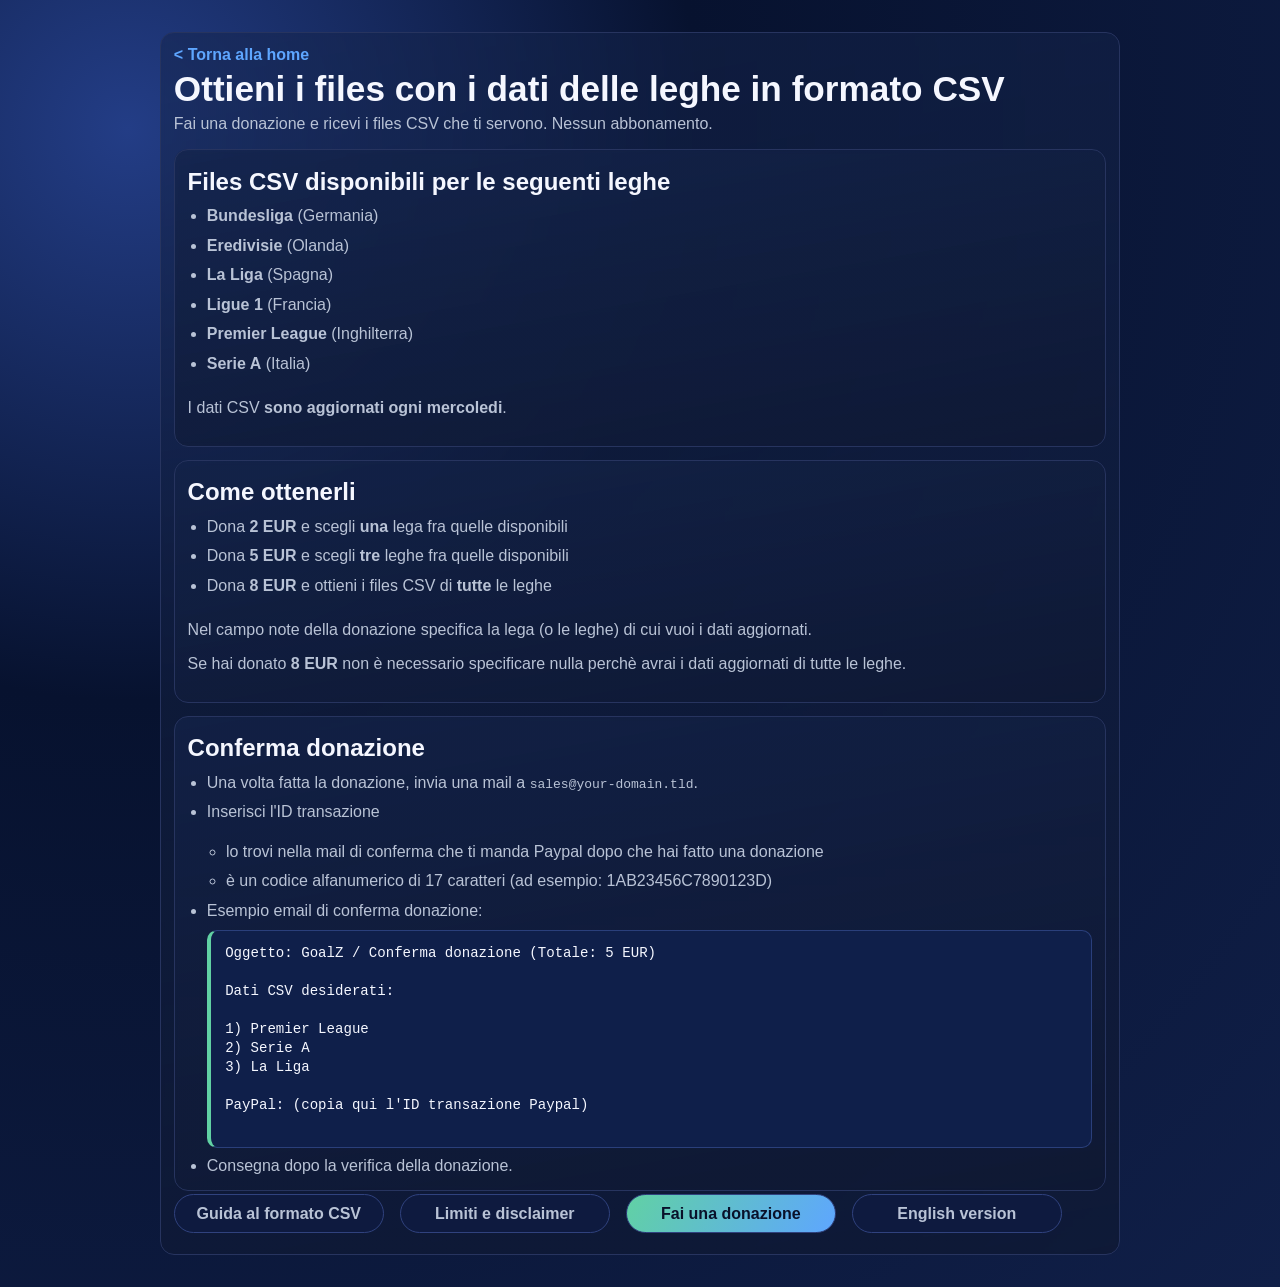
==== payment_it.html @ df504cde "First Commit" ====
<!doctype html>
<html lang="it">
  <head>
    <meta charset="UTF-8" />
    <meta name="viewport" content="width=device-width, initial-scale=1" />
    <title>GoalZ - Acquisto CSV</title>
    <link rel="stylesheet" href="style.css" />
  </head>
  <body>
    <main class="page">
      <section class="card">
        <div class="top-nav">
          <a class="text-link top-back-link" href="index.html">< Torna alla home</a>
        </div>
        <h1>Ottieni i files con i dati delle leghe in formato CSV</h1>
        <p class="muted">Fai una donazione e ricevi i files CSV che ti servono. Nessun abbonamento.</p>

        <section class="card" style="margin-top: 0.8rem;">
          <h2>Files CSV disponibili per le seguenti leghe</h2>
          <ul class="list">
            <li><strong>Bundesliga</strong> (Germania)</li>
            <li><strong>Eredivisie</strong> (Olanda)</li>
            <li><strong>La Liga</strong> (Spagna)</li>
            <li><strong>Ligue 1</strong> (Francia)</li>
            <li><strong>Premier League</strong> (Inghilterra)</li>
            <li><strong>Serie A</strong> (Italia)</li>
          </ul>
          <br/>
          <p class="muted">I dati CSV <strong>sono aggiornati ogni mercoledi</strong>.</p>
        </section>

        <section class="card" style="margin-top: 0.8rem;">
          <h2>Come ottenerli</h2>
          <ul class="list">
            <li>Dona <strong>2 EUR</strong> e scegli <strong>una</strong> lega fra quelle disponibili</li>
            <li>Dona <strong>5 EUR</strong> e scegli <strong>tre</strong> leghe fra quelle disponibili</li>
            <li>Dona <strong>8 EUR</strong> e ottieni i files CSV di <strong>tutte</strong> le leghe</li>
          </ul>
          <br/>
          <p class="muted">Nel campo note della donazione specifica la lega (o le leghe) di cui vuoi i dati aggiornati.</p>
          <p class="muted">Se hai donato <strong>8 EUR</strong> non è necessario specificare nulla perchè avrai i dati aggiornati di tutte le leghe.</p>
        </section>

        <section class="card" style="margin-top: 0.8rem;">
          <h2>Conferma donazione</h2>
          <ul class="list">
            <li>Una volta fatta la donazione, invia una mail a <code>sales@your-domain.tld</code>.</li>
            <li>Inserisci l'ID transazione</li>
            <ul class="list">
              <li>lo trovi nella mail di conferma che ti manda Paypal dopo che hai fatto una donazione</li>
              <li>è un codice alfanumerico di 17 caratteri (ad esempio: 1AB23456C7890123D)</li>
            </ul>
            <li>
              Esempio email di conferma donazione:
              <pre class="order-template">
Oggetto: GoalZ / Conferma donazione (Totale: 5 EUR)

Dati CSV desiderati:

1) Premier League
2) Serie A
3) La Liga

PayPal: (copia qui l'ID transazione Paypal)
              </pre>
            </li>
            <li>Consegna dopo la verifica della donazione.</li>
          </ul>
        </section>

        <div class="footer-links">
          <a class="footer-btn" href="guide_it.html">Guida al formato CSV</a>
          <a class="footer-btn" href="limits_it.html">Limiti e disclaimer</a>
          <a class="footer-btn secondary" href="https://www.paypal.com/donate/?hosted_button_id=FV575PVWGXZBY" target="_blank">Fai una donazione</a>
          <a class="footer-btn" href="payment_en.html">English version</a>
        </div>
      </section>
    </main>
  </body>
</html>
---- style.css ----
:root {
  --bg-a: #07122f;
  --bg-b: #101f48;
  --card: #0f1934cc;
  --text: #f5f7ff;
  --muted: #b9c3d6;
  --accent: #61d1a4;
  --accent-2: #5ea6ff;
  --danger: #ff7a7a;
  --line: #27345f;
}

* {
  box-sizing: border-box;
}

body {
  margin: 0;
  font-family: "Trebuchet MS", "Segoe UI", "Figtree", sans-serif;
  color: var(--text);
  min-height: 100vh;
  background: radial-gradient(circle at 10% 10%, #233d86 0%, var(--bg-a) 35%, var(--bg-b) 100%);
}

.page {
  width: min(960px, 92vw);
  margin: 2rem auto;
  display: grid;
  gap: 1.2rem;
}

.content-grid {
  display: grid;
  grid-template-columns: minmax(0, 1fr);
  gap: 1.2rem;
  align-items: start;
}

.main-column {
  display: grid;
  gap: 1.2rem;
}

.hero {
  padding: 0.5rem 1.0rem;
}

.hero-head {
  display: grid;
  grid-template-columns: 1fr auto auto;
  gap: 0.4rem;
  align-items: center;
}

.kicker {
  margin: 0;
  text-transform: uppercase;
  letter-spacing: 0.12em;
  color: var(--accent);
  font-size: 0.9rem;
}

h1,
h2,
h3 {
  margin: 0.3rem 0;
}

h1 {
  font-size: clamp(1.3rem, 4vw, 2.2rem);
}

.subtitle {
  margin-top: 0.5rem;
  color: var(--muted);
}

.card {
  background: linear-gradient(170deg, #15254d88, var(--card));
  border: 1px solid var(--line);
  border-radius: 14px;
  padding: 0.8rem;
  backdrop-filter: blur(2px);
}

.grid {
  display: grid;
  gap: 1rem;
  margin-top: 0.5rem;
}

.grid.two {
  grid-template-columns: 1fr 1fr;
}

.upload {
  display: flex;
  flex-wrap: wrap;
  align-items: center;
  gap: 0.7rem;
  margin-bottom: 0.8rem;
}

.hidden-file-input {
  position: absolute;
  width: 1px;
  height: 1px;
  overflow: hidden;
  clip: rect(0, 0, 0, 0);
  white-space: nowrap;
  border: 0;
}

.field {
  display: flex;
  flex-direction: column;
  gap: 0.35rem;
}

label {
  font-size: 0.9rem;
  color: var(--muted);
}

select,
button,
input[type="range"] {
  width: 100%;
}

select,
button {
  border: 1px solid #30427e;
  border-radius: 10px;
  padding: 0.65rem;
  background: #09112a;
  color: var(--text);
}

button {
  margin-top: 1rem;
  background: linear-gradient(120deg, var(--accent), var(--accent-2));
  border: none;
  color: #09112a;
  font-weight: 700;
  cursor: pointer;
}

.secondary-btn {
  margin-top: 0;
  width: auto;
  background: #0e1a3f;
  color: var(--text);
  border: 1px solid #30427e;
}

button:disabled {
  opacity: 0.5;
  cursor: not-allowed;
}

.muted {
  color: var(--muted);
  margin-top: 0.35rem;
}

.compact {
  margin-top: 1rem;
  display: block;
}

.compact-with-tooltip {
  display: inline-flex;
  align-items: center;
  gap: 0.55rem;
}

.tooltip-wrap {
  position: relative;
  display: inline-flex;
  align-items: center;
}

.tooltip-trigger {
  width: 1.2rem;
  height: 1.2rem;
  border: 1px solid #30427e;
  border-radius: 999px;
  background: #0e1a3f;
  color: var(--accent);
  font-size: 0.75rem;
  font-weight: 700;
  line-height: 1;
  margin-top: 0;
  cursor: help;
  display: inline-flex;
  align-items: center;
  justify-content: center;
  padding: 0;
}

.tooltip-trigger:hover {
  border-color: var(--accent);
}

.tooltip-trigger:focus-visible {
  outline: 2px solid var(--accent-2);
  outline-offset: 2px;
}

.tooltip-bubble {
  position: absolute;
  left: 50%;
  top: -0.25rem;
  transform: translate(-50%, -100%) scale(0.98);
  width: max-content;
  max-width: min(220px, 70vw);
  text-align: left;
  padding: 0.55rem 0.65rem;
  border-radius: 10px;
  background: #0b1432;
  color: var(--text);
  border: 1px solid var(--line);
  box-shadow: 0 10px 30px rgb(2 8 26 / 45%);
  font-size: 0.77rem;
  line-height: 1.35;
  white-space: normal;
  hyphens: auto;
  text-wrap: pretty;
  z-index: 10;
  opacity: 0;
  visibility: hidden;
  pointer-events: none;
  transition: opacity 0.16s ease, transform 0.16s ease, visibility 0s linear 0.16s;
}

.tooltip-bubble::before {
  content: "";
  position: absolute;
  left: 50%;
  transform: translateX(-50%);
  top: 100%;
  border: 0.35rem solid transparent;
  border-top-color: #0b1432;
}

.tooltip-wrap:hover .tooltip-bubble,
.tooltip-wrap:focus-within .tooltip-bubble {
  opacity: 1;
  visibility: visible;
  transform: translate(-50%, -100%) scale(1);
  transition-delay: 0s;
}

.tooltip-wrap.is-open .tooltip-bubble {
  opacity: 1;
  visibility: visible;
  transform: translate(-50%, -100%) scale(1);
  transition-delay: 0s;
}

#error {
  margin-top: 0.75rem;
  margin-bottom: -0.15rem;
  font-weight: 700;
  background: rgba(255, 122, 122, 0.14);
}

#error.hidden {
  display: none;
}

.status {
  color: var(--muted);
}

#uploadStatus {
  font-size: 0.82rem;
  color: color-mix(in srgb, var(--muted) 82%, #6f7fa7 18%);
}

.sr-only {
  position: absolute;
  width: 1px;
  height: 1px;
  padding: 0;
  margin: -1px;
  overflow: hidden;
  clip: rect(0, 0, 0, 0);
  border: 0;
}

#resultContent {
  display: grid;
  gap: 0.8rem;
}

.pill-grid {
  display: grid;
  grid-template-columns: repeat(2, minmax(0, 1fr));
  gap: 0.7rem;
}

.pill {
  background: #0a1331;
  border: 1px solid var(--line);
  padding: 0.7rem;
  border-radius: 12px;
  min-width: 0;
}

.pill strong {
  display: block;
  color: var(--accent);
  font-size: 1.1rem;
  max-width: 100%;
  overflow-wrap: anywhere;
  word-break: break-word;
}

.hidden {
  display: none;
}

#error {
  border-color: #5f2730;
  color: var(--danger);
}

.version {
  margin: 0.45rem 0 0;
  color: var(--muted);
  font-size: 0.85rem;
}

.lang-label {
  font-size: 0.8rem;
  margin: 0;
}

.lang-select {
  width: auto;
  min-width: 84px;
}

.guide-lang {
  display: flex;
  justify-content: flex-end;
  align-items: center;
  gap: 0.5rem;
  margin-bottom: 0.5rem;
}

.footer-links {
  display: flex;
  gap: 1rem;
  justify-content: flex-start;
  align-items: center;
  flex-wrap: wrap;
  margin: 0.2rem 0 0.5rem;
}

.footer-links a {
  color: var(--muted);
}

.footer-btn {
  width: auto;
  min-width: 210px;
  max-width: 100%;
  text-align: center;
  text-decoration: none;
  border-radius: 999px;
  padding: 0.55rem 0.95rem;
  border: 1px solid #30427e;
  background: #0e1a3f;
  color: var(--text);
  font-weight: 700;
  line-height: 1.2;
  transition: border-color 0.2s ease, transform 0.2s ease, box-shadow 0.2s ease;
}

.footer-btn:hover {
  border-color: var(--accent);
  box-shadow: 0 0 0 2px rgb(255 255 255 / 0.04);
}

.footer-btn.secondary {
  background: linear-gradient(120deg, var(--accent), var(--accent-2));
  color: #09112a;
}

.footer-btn.secondary:hover {
  transform: translateY(-1px);
}

.footer-btn:active {
  transform: translateY(1px);
}

.footer-links a.text-link {
  border-radius: 999px;
  padding: 0.2rem 0.8rem;
}

.footer-links a.text-link:hover {
  background: transparent;
  text-decoration: none;
}

.footer-links a:hover {
  color: var(--accent-2);
}

.text-link {
  display: inline-block;
  margin-top: 0.8rem;
  color: var(--accent-2);
  font-weight: 700;
  text-decoration: none;
}

.text-link:hover {
  text-decoration: underline;
}

.top-nav {
  display: flex;
  align-items: center;
  margin-bottom: 0.35rem;
}

.top-back-link {
  margin-top: 0;
}

@media (max-width: 760px) {
  .grid.two {
    grid-template-columns: 1fr;
  }

  .hero-head {
    grid-template-columns: 1fr;
    align-items: start;
  }

  .pill-grid {
    grid-template-columns: 1fr;
  }

  .summary-grid {
    grid-template-columns: 1fr;
  }

  .summary-pairs.three {
    grid-template-columns: 1fr;
  }

  .content-grid {
    grid-template-columns: 1fr;
  }

  .footer-links {
    justify-content: center;
  }
}

.list {
  margin: 0.6rem 0 0;
  padding-left: 1.2rem;
  color: var(--muted);
  display: grid;
  gap: 0.45rem;
}

.list li {
  line-height: 1.4;
}

.order-template {
  margin: 0.5rem 0 0;
  padding: 0.8rem 0.9rem;
  border: 1px solid #2a3f7b;
  border-left: 4px solid var(--accent);
  border-radius: 10px;
  background: #0f1f4a;
  color: var(--text);
  font-size: 0.88rem;
  line-height: 1.35;
  white-space: pre-wrap;
  overflow: auto;
  font-family: ui-monospace, SFMono-Regular, Menlo, Monaco, Consolas, "Liberation Mono", "Courier New", monospace;
}

.summary-grid {
  display: grid;
  grid-template-columns: repeat(2, minmax(0, 1fr));
  gap: 0.8rem;
}

.summary-card {
  background: #0a1331;
  border: 1px solid var(--line);
  border-radius: 12px;
  padding: 0.8rem;
}

.summary-card h4 {
  margin: 0 0 0.6rem;
  font-size: 0.95rem;
  text-transform: uppercase;
  letter-spacing: 0.06em;
  color: var(--muted);
}

.summary-pairs {
  display: grid;
  grid-template-columns: repeat(2, minmax(0, 1fr));
  gap: 0.6rem;
}

.summary-pairs.three {
  grid-template-columns: repeat(3, minmax(0, 1fr));
}

.summary-item {
  background: #07102a;
  border: 1px solid #223163;
  border-radius: 10px;
  padding: 0.55rem;
  min-width: 0;
}

.summary-item small {
  display: block;
  color: var(--muted);
}

.summary-item strong {
  display: block;
  margin-top: 0.2rem;
  color: var(--accent);
  font-size: clamp(1.05rem, 2.8vw, 1.35rem);
  line-height: 1.1;
  max-width: 100%;
  overflow-wrap: anywhere;
  word-break: break-word;
}
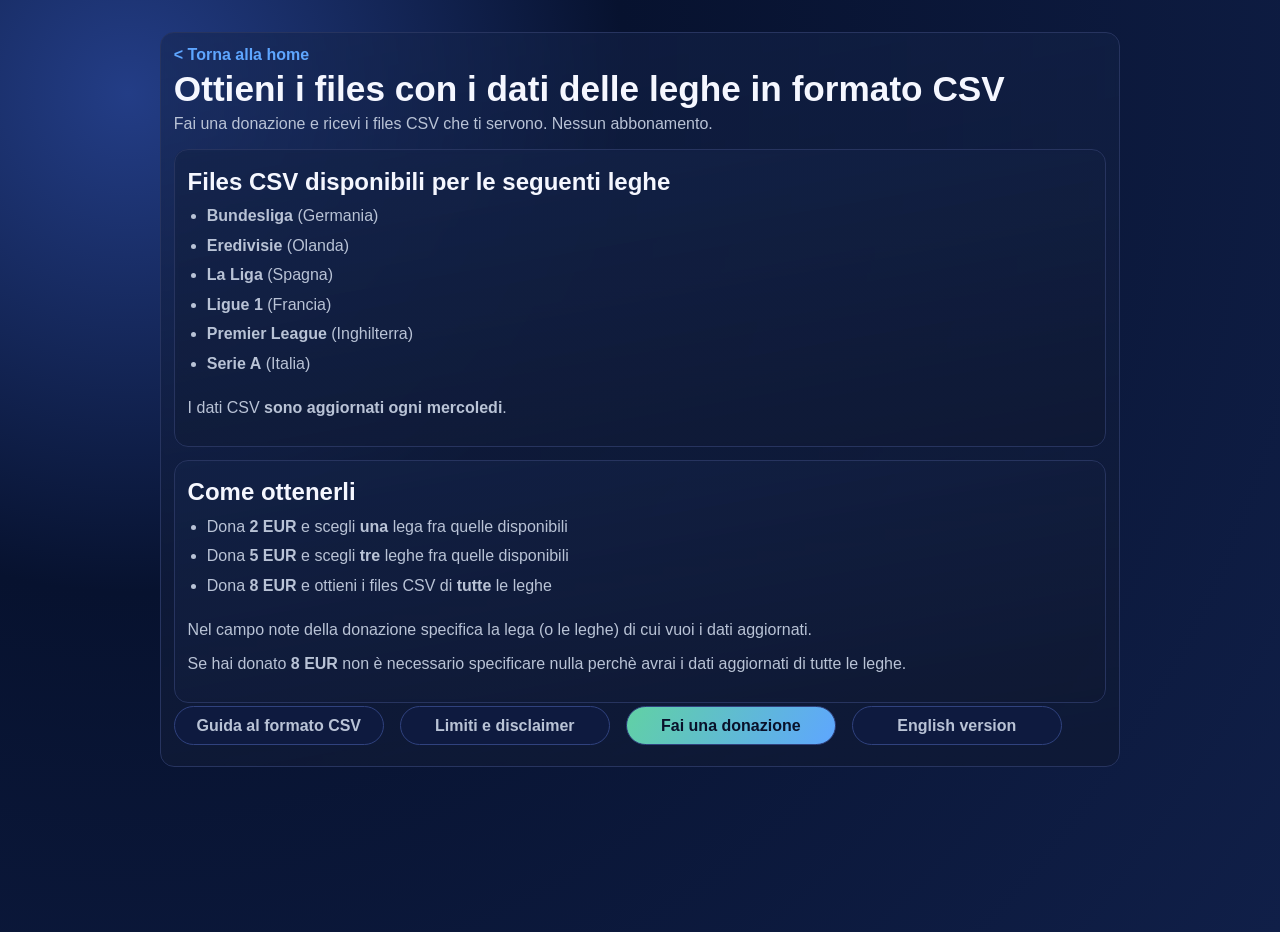
==== commit c69ff8fe: "Remove donation confirmation section Removed the donation confirmation section from the payment page" ====
--- a/payment_it.html
+++ b/payment_it.html
@@ -41,33 +41,6 @@
           <p class="muted">Se hai donato <strong>8 EUR</strong> non è necessario specificare nulla perchè avrai i dati aggiornati di tutte le leghe.</p>
         </section>
 
-        <section class="card" style="margin-top: 0.8rem;">
-          <h2>Conferma donazione</h2>
-          <ul class="list">
-            <li>Una volta fatta la donazione, invia una mail a <code>sales@your-domain.tld</code>.</li>
-            <li>Inserisci l'ID transazione</li>
-            <ul class="list">
-              <li>lo trovi nella mail di conferma che ti manda Paypal dopo che hai fatto una donazione</li>
-              <li>è un codice alfanumerico di 17 caratteri (ad esempio: 1AB23456C7890123D)</li>
-            </ul>
-            <li>
-              Esempio email di conferma donazione:
-              <pre class="order-template">
-Oggetto: GoalZ / Conferma donazione (Totale: 5 EUR)
-
-Dati CSV desiderati:
-
-1) Premier League
-2) Serie A
-3) La Liga
-
-PayPal: (copia qui l'ID transazione Paypal)
-              </pre>
-            </li>
-            <li>Consegna dopo la verifica della donazione.</li>
-          </ul>
-        </section>
-
         <div class="footer-links">
           <a class="footer-btn" href="guide_it.html">Guida al formato CSV</a>
           <a class="footer-btn" href="limits_it.html">Limiti e disclaimer</a>
